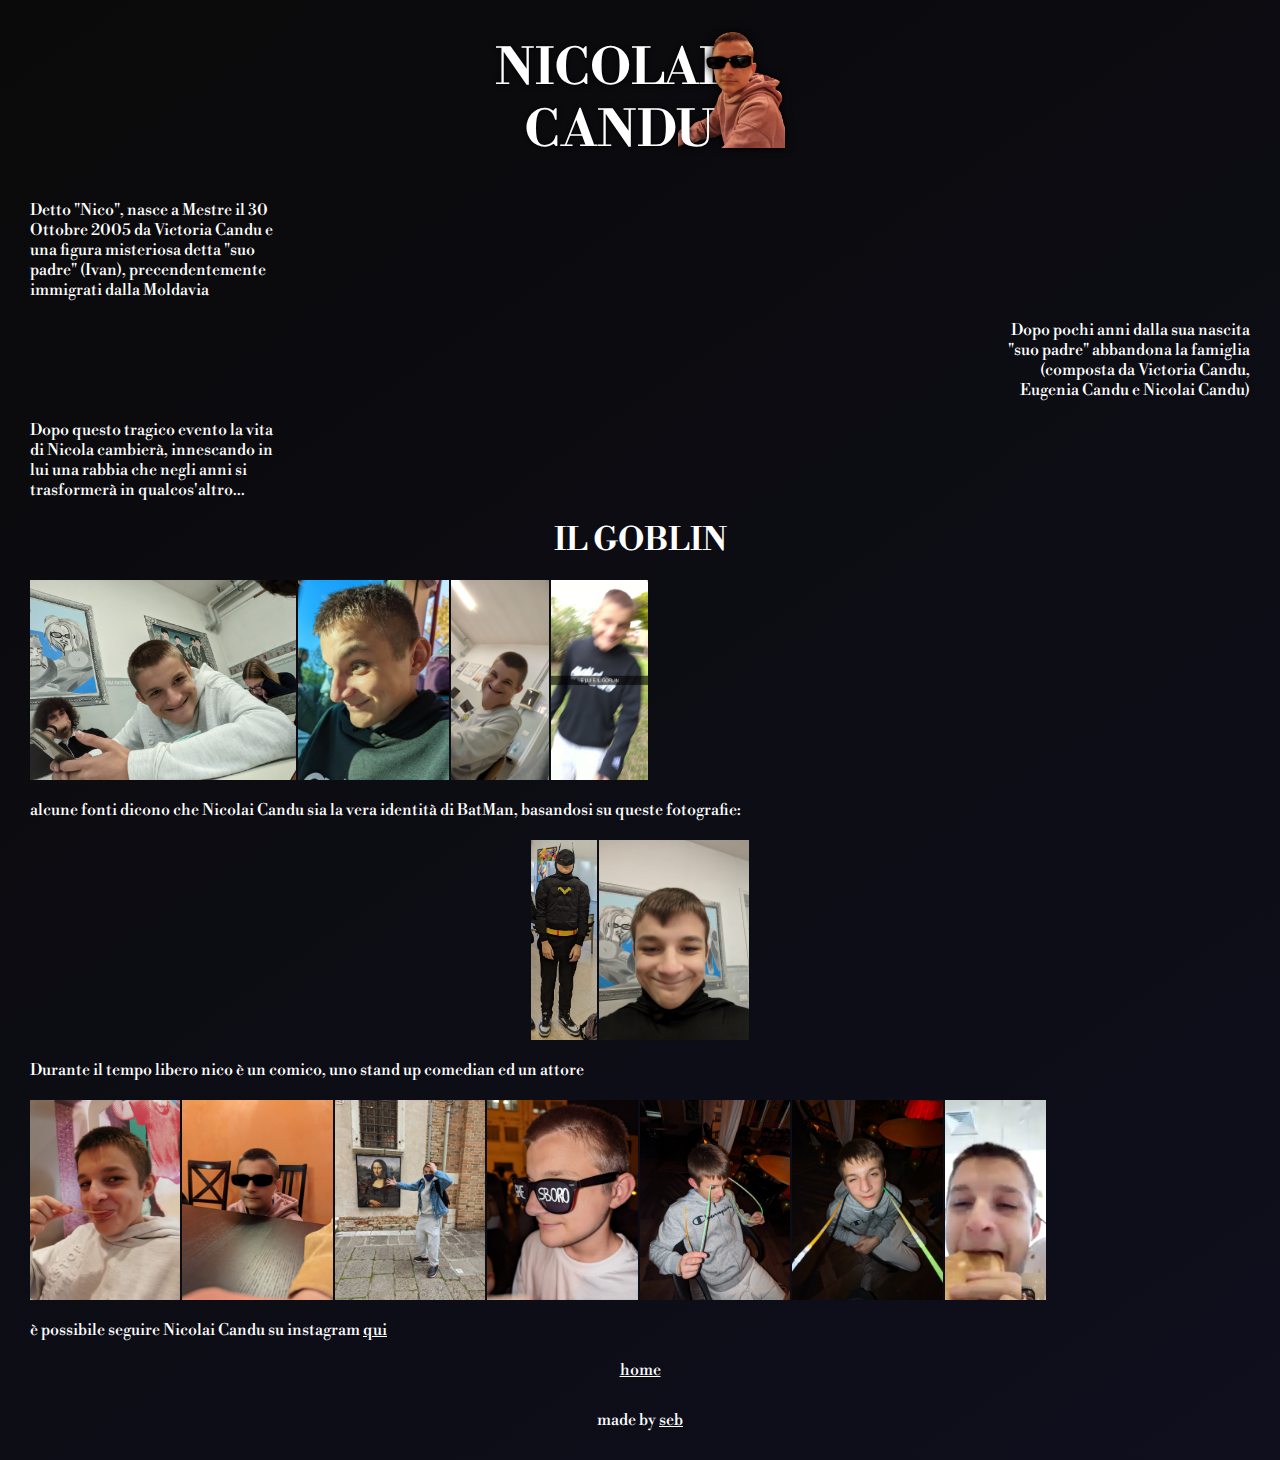
==== about.html @ 327bbfac "/about" ====
<!DOCTYPE html>
<html lang="en">
    <head>
        <meta charset="UTF-8" />
        <meta http-equiv="X-UA-Compatible" content="IE=edge" />
        <meta name="viewport" content="width=device-width, initial-scale=1.0" />
        <title>Nicolai Candu</title>
        <link rel="stylesheet" href="/style.css" />
    </head>
    <body>
        <header>
            <a href="/">
                <div class="text">
                    <h1>Nicolai<br /><span>Candu</span></h1>
                </div>
                <div class="image">
                    <img
                        height="116px"
                        src="/assets/comico/glasses.png"
                        alt="nico with glasses"
                    />
                </div>
            </a>
        </header>
        <main>
            <div class="story">
                <div class="text">
                    <p>
                        Detto "Nico", nasce a Mestre il 30 Ottobre 2005 da
                        Victoria Candu e una figura misteriosa detta "suo padre"
                        (Ivan), precendentemente immigrati dalla Moldavia
                    </p>
                </div>
                <div class="text">
                    <p>
                        Dopo pochi anni dalla sua nascita "suo padre" abbandona
                        la famiglia (composta da Victoria Candu, Eugenia Candu e
                        Nicolai Candu)
                    </p>
                </div>
                <div class="text">
                    <p>
                        Dopo questo tragico evento la vita di Nicola cambierà,
                        innescando in lui una rabbia che negli anni si
                        trasformerà in qualcos'altro...
                    </p>
                </div>
                <h1 class="goblin">Il Goblin</h1>
                <div class="pics">
                    <img
                        src="/assets/goblin/PXL_20220929_072158037.jpg"
                        alt="Il Goblin"
                        height="200px"
                    />
                    <img
                        src="/assets/goblin/PXL_20221029_145705311.jpg"
                        alt="Il Goblin"
                        height="200px"
                    />
                    <img
                        src="/assets/goblin/Snapchat-1589647018.jpg"
                        alt="Il Goblin"
                        height="200px"
                    />
                    <img
                        src="/assets/goblin/Snapchat-358985855.jpg"
                        alt="Il Goblin"
                        height="200px"
                    />
                </div>
                <p>
                    alcune fonti dicono che Nicolai Candu sia la vera identità
                    di BatMan, basandosi su queste fotografie:
                </p>
                <div class="pics-parent">
                    <div class="pics">
                        <img
                            src="/assets/batman/PXL_20230208_070920172.jpg"
                            alt="Presunto BatMan"
                            height="200px"
                        />
                        <img
                            src="/assets/batman/PXL_20230208_070828238.jpg"
                            alt="Presunto BatMan"
                            height="200px"
                        />
                    </div>
                </div>
                <p>
                    Durante il tempo libero nico è un comico, uno stand up
                    comedian ed un attore
                </p>
                <div class="pics">
                    <img
                        src="/assets/comico/IMG_20220209_144618.jpg"
                        alt="Nicolai Candu Comico"
                        height="200px"
                    />
                    <img
                        src="/assets/comico/PXL_20220326_210825084.jpg"
                        alt="Nicolai Candu Comico"
                        height="200px"
                    />
                    <img
                        src="/assets/comico/PXL_20220412_074458176.jpg"
                        alt="Nicolai Candu Comico"
                        height="200px"
                    />
                    <img
                        src="/assets/comico/PXL_20220514_202314496.jpg"
                        alt="Nicolai Candu Comico"
                        height="200px"
                    />
                    <img
                        src="/assets/comico/PXL_20230204_212427025.jpg"
                        alt="Nicolai Candu Comico"
                        height="200px"
                    />
                    <img
                        src="/assets/comico/PXL_20230204_212551752.jpg"
                        alt="Nicolai Candu Comico"
                        height="200px"
                    />
                    <img
                        src="/assets/comico/Screenshot_20220318-144629.png"
                        alt="Nicolai Candu Comico"
                        height="200px"
                    />
                </div>
                <p>
                    è possibile seguire Nicolai Candu su instagram
                    <a href="https://www.instagram.com/candu.nicola/">qui</a>
                </p>
                <p style="text-align: center; margin-top: 20px">
                    <a href="/">home</a>
                </p>
            </div>
        </main>
        <footer>
            <p>made by <a href="https://sebastianogirotto.me">seb</a></p>
        </footer>
    </body>
</html>
---- style.css ----
@font-face {
  font-family: "Libre Bodoni";
  src: url("/assets/fonts/LibreBodoni-VariableFont_wght.ttf");
}
body {
  background: linear-gradient(145deg, rgb(10, 10, 10) 0%, rgb(17, 17, 39) 150%);
  background-size: cover;
  background-repeat: no-repeat;
  color: white;
  margin: 0;
  font-family: "Libre Bodoni";
}

h1,
p {
  margin: 0;
}

a {
  color: unset;
}

header {
  height: 200px;
  display: grid;
  place-items: center;
}
header a {
  text-decoration: none;
  font-size: 25px;
  display: flex;
  justify-content: center;
  align-items: center;
}
header a .text {
  display: inline-block;
  width: 220px;
}
header a h1 {
  text-transform: uppercase;
  text-align: right;
  text-shadow: 0 0 5px black;
}
header a h1 span {
  position: relative;
  z-index: 3;
}
header a .image {
  width: 70px;
  display: flex;
  justify-content: flex-end;
  z-index: 2;
}
header a .image img {
  transform: translateY(-10px);
  filter: drop-shadow(0 0 5px black);
}

main {
  min-height: calc(100vh - 280px);
}

.quote {
  width: 100%;
  display: grid;
  place-items: center;
}
.quote p {
  text-align: center;
  max-width: 200px;
  font-size: 18px;
}

.phrase {
  margin: 20px 0;
  display: flex;
  justify-content: center;
  text-transform: uppercase;
}
.phrase .image {
  width: 100px;
}
.phrase .image img {
  z-index: 1;
  transform: translateY(-1px);
  filter: drop-shadow(0 0 5px black);
}
.phrase .text {
  line-height: 45px;
  display: flex;
  align-items: flex-end;
}
.phrase .text span {
  position: relative;
}
.phrase .text .hide,
.phrase .text .your {
  z-index: -1;
}
.phrase .text .moms {
  z-index: 2;
}
.phrase .text h1 {
  font-size: 52px;
  text-shadow: 0 0 5px black;
}
.phrase:nth-child(even) {
  text-align: right;
}
.phrase:nth-child(even) .party {
  z-index: 2;
}
.phrase:nth-child(even) .image {
  display: flex;
  justify-content: flex-end;
  width: 80px;
}
.phrase:nth-child(even) .image img {
  transform: translateY(-7px);
}

.batman {
  display: grid;
  place-items: center;
  margin-bottom: 20px;
}

.discover {
  text-align: center;
  margin: 40px 0;
}

footer {
  display: grid;
  place-items: center;
  height: 80px;
}

.story {
  padding: 0 30px;
}
.story .text {
  display: flex;
  width: 100%;
}
.story .text p {
  max-width: 250px;
}
.story .text:nth-child(even) {
  text-align: right;
  justify-content: flex-end;
}
.story .text:not(:first-child) {
  margin-top: 20px;
}
.story .goblin {
  text-transform: uppercase;
  text-align: center;
  margin: 20px 0;
}

.pics-parent {
  display: grid;
  place-items: center;
}

.pics {
  display: flex;
  gap: 2px;
  overflow: auto;
  margin: 20px 0;
}/*# sourceMappingURL=style.css.map */
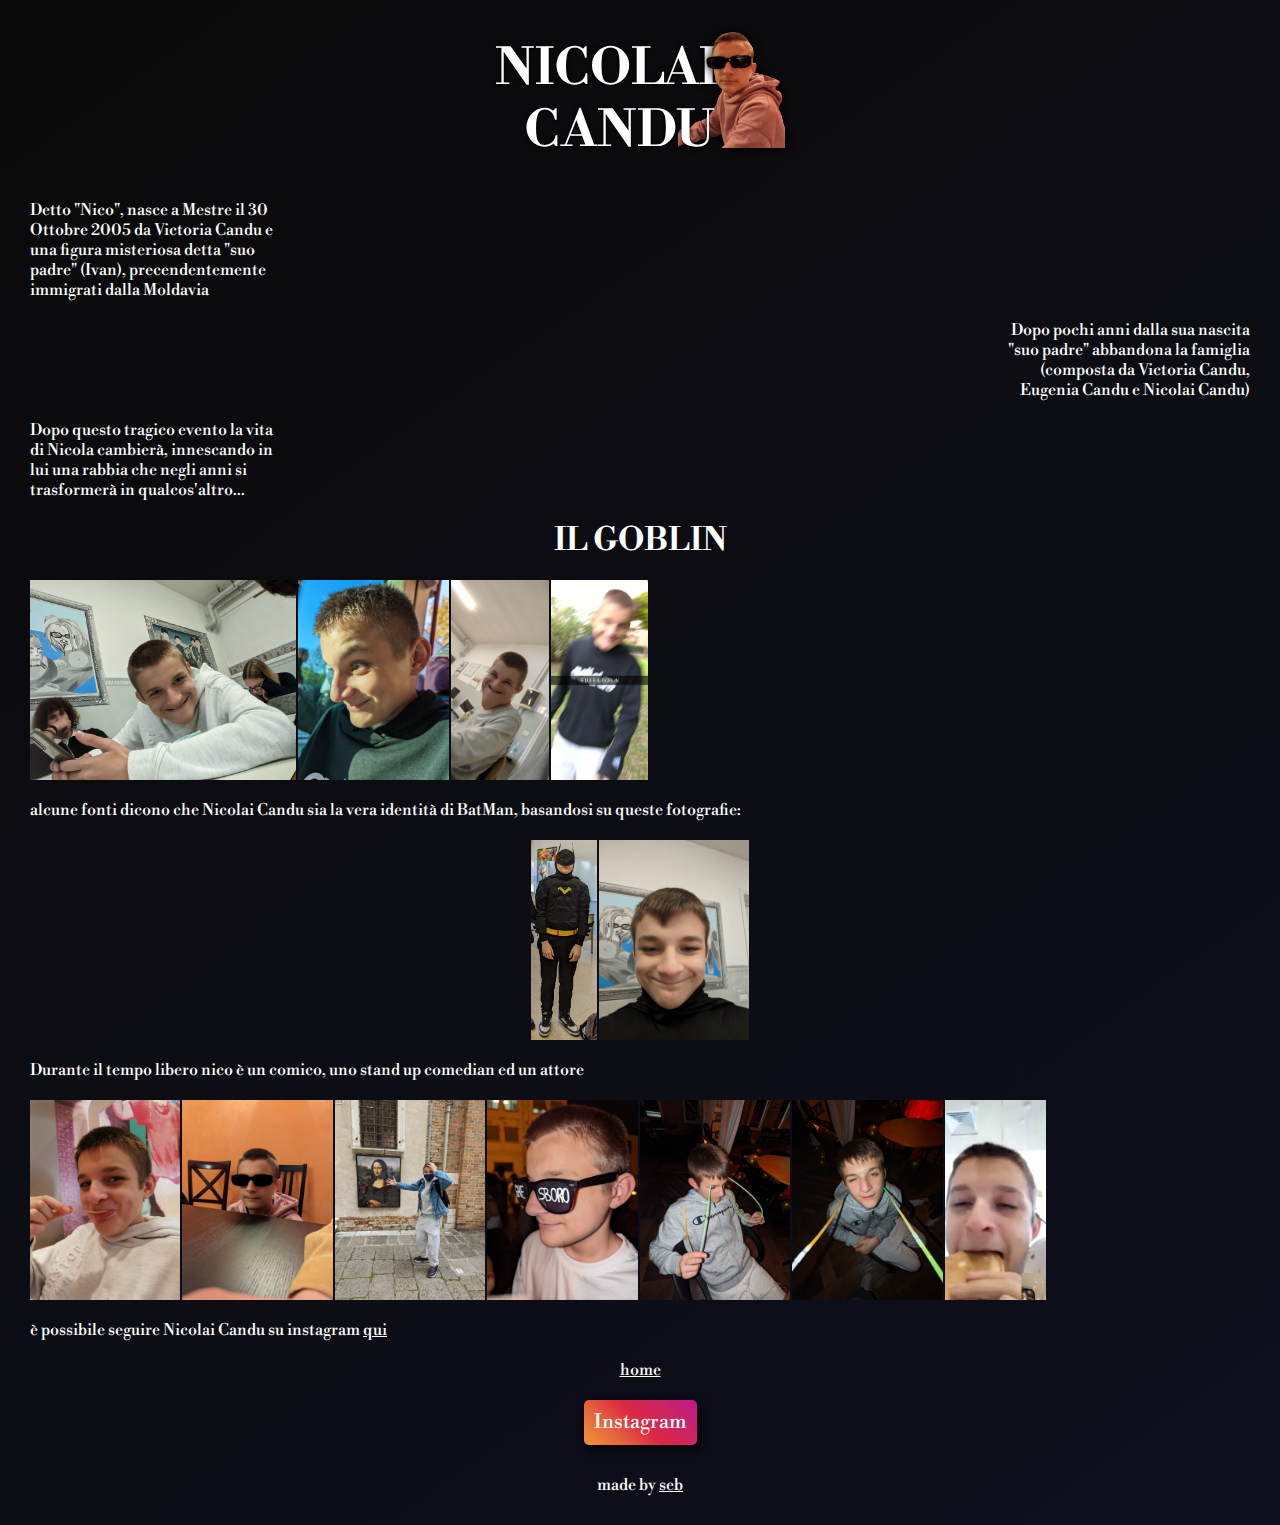
==== commit 369a772e: "instagram and animations" ====
--- a/about.html
+++ b/about.html
@@ -135,6 +135,13 @@
                     <a href="/">home</a>
                 </p>
             </div>
+            <div class="instagram" style="margin-top: 20px">
+                <a
+                    href="https://www.instagram.com/candu.nicola/"
+                    target="_blank"
+                    >Instagram</a
+                >
+            </div>
         </main>
         <footer>
             <p>made by <a href="https://sebastianogirotto.me">seb</a></p>
--- a/style.css
+++ b/style.css
@@ -1,6 +1,16 @@
 @font-face {
   font-family: "Libre Bodoni";
   src: url("/assets/fonts/LibreBodoni-VariableFont_wght.ttf");
+}
+@keyframes slide-in {
+  100% {
+    transform: translateX(0);
+  }
+}
+@keyframes show-overflow {
+  100% {
+    overflow-x: unset;
+  }
 }
 body {
   background: linear-gradient(145deg, rgb(10, 10, 10) 0%, rgb(17, 17, 39) 150%);
@@ -9,6 +19,8 @@
   color: white;
   margin: 0;
   font-family: "Libre Bodoni";
+  overflow-x: hidden;
+  animation: 0s show-overflow 2s forwards;
 }
 
 h1,
@@ -104,8 +116,14 @@
   font-size: 52px;
   text-shadow: 0 0 5px black;
 }
+.phrase:nth-child(odd) {
+  animation: slide-in 1s cubic-bezier(0.68, -0.55, 0.27, 1.55) 0.2s forwards;
+  transform: translateX(100%);
+}
 .phrase:nth-child(even) {
   text-align: right;
+  transform: translateX(-100%);
+  animation: slide-in 1s cubic-bezier(0.68, -0.55, 0.27, 1.55) 0.3s forwards;
 }
 .phrase:nth-child(even) .party {
   z-index: 2;
@@ -122,7 +140,28 @@
 .batman {
   display: grid;
   place-items: center;
-  margin-bottom: 20px;
+  margin: 20px 0;
+}
+.batman img {
+  filter: drop-shadow(0 0 5px black);
+}
+
+.instagram {
+  display: grid;
+  place-items: center;
+}
+.instagram a {
+  text-decoration: none;
+  background: linear-gradient(45deg, #f09433 0%, #e6683c 25%, #dc2743 50%, #cc2366 75%, #bc1888 100%);
+  padding: 10px;
+  border-radius: 5px;
+  font-size: 20px;
+  box-shadow: 3px 3px 10px black;
+  transition-duration: 0.2s;
+}
+.instagram a:hover {
+  scale: 1.2;
+  background: linear-gradient(45deg, #bc1888 0%, #cc2366 25%, #dc2743 50%, #e6683c 75%, #f09433 100%);
 }
 
 .discover {
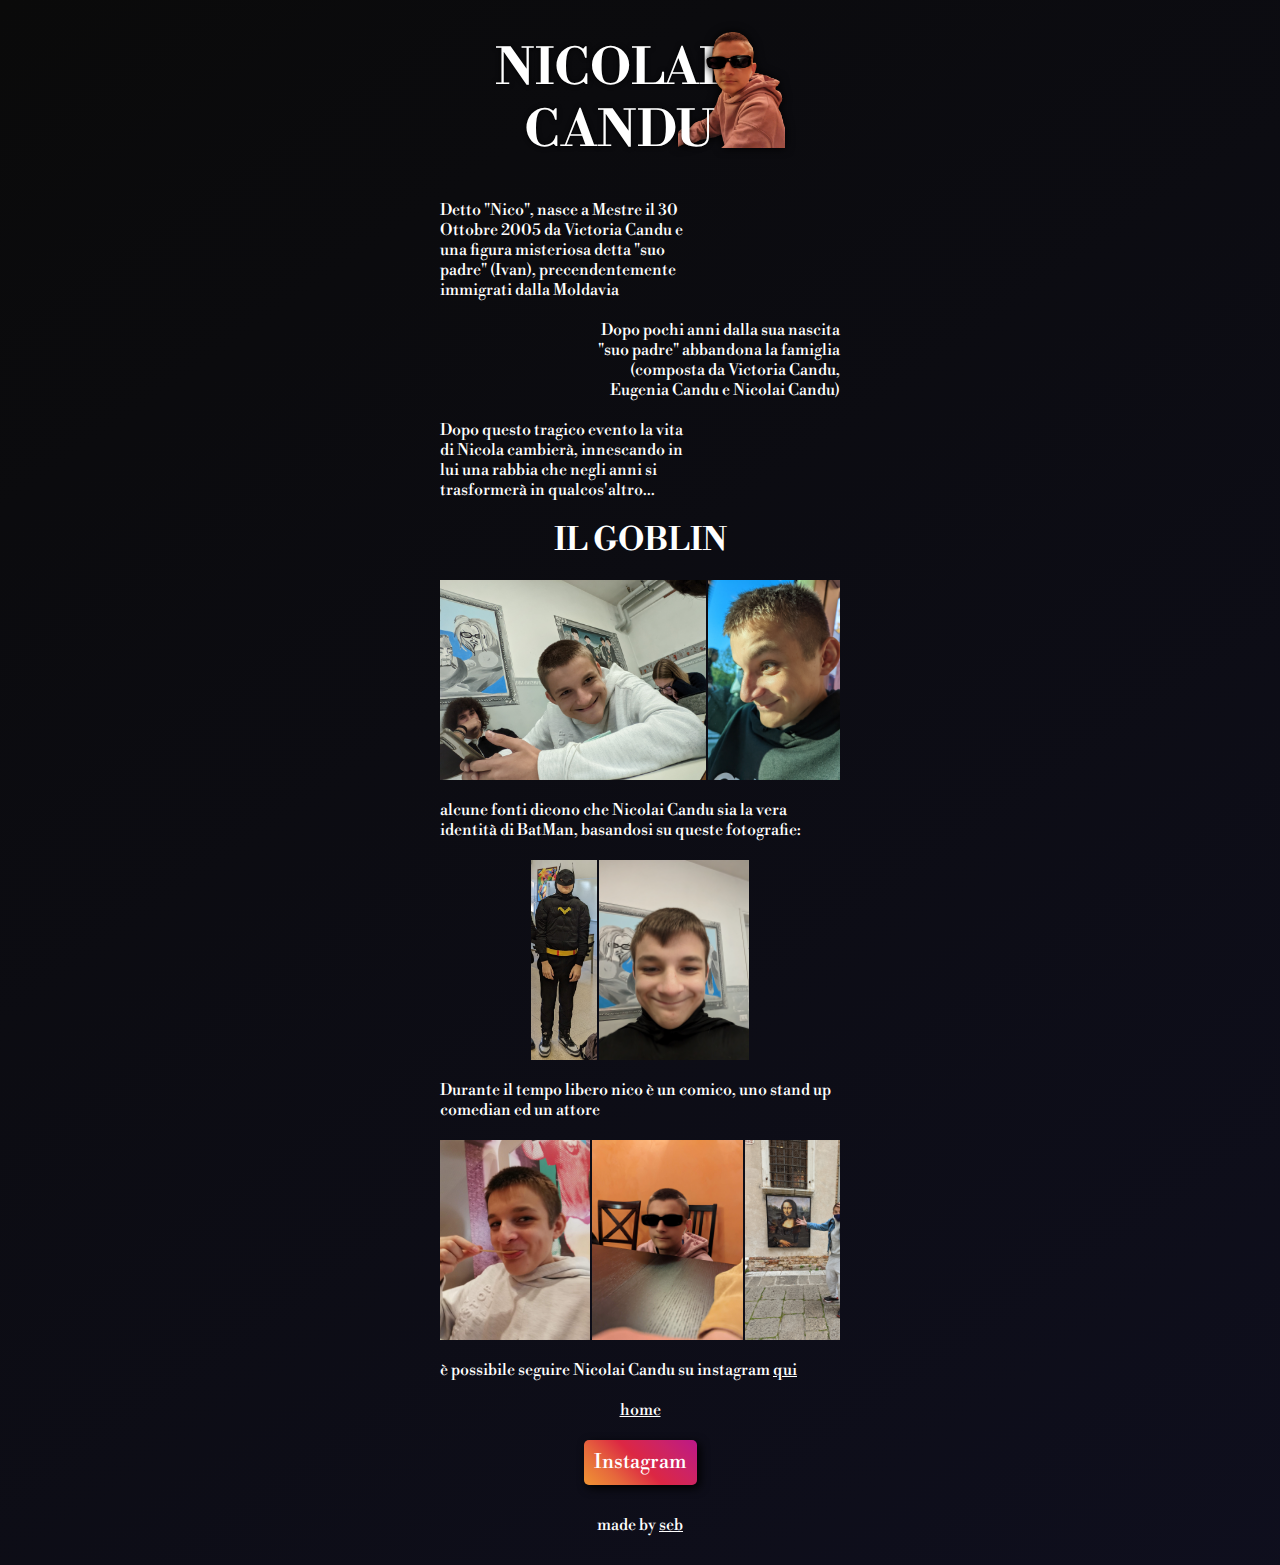
==== commit ceccc7df: "icons" ====
--- a/about.html
+++ b/about.html
@@ -5,7 +5,130 @@
         <meta http-equiv="X-UA-Compatible" content="IE=edge" />
         <meta name="viewport" content="width=device-width, initial-scale=1.0" />
         <title>Nicolai Candu</title>
-        <link rel="stylesheet" href="/style.css" />
+        <link rel="stylesheet" href="/style.css" type="text/css" />
+        <link
+            rel="apple-touch-icon"
+            sizes="57x57"
+            href="/apple-icon-57x57.png"
+        />
+        <link
+            rel="apple-touch-icon"
+            sizes="60x60"
+            href="/apple-icon-60x60.png"
+        />
+        <link
+            rel="apple-touch-icon"
+            sizes="72x72"
+            href="/apple-icon-72x72.png"
+        />
+        <link
+            rel="apple-touch-icon"
+            sizes="76x76"
+            href="/apple-icon-76x76.png"
+        />
+        <link
+            rel="apple-touch-icon"
+            sizes="114x114"
+            href="/assets/icons/apple-icon-114x114.png"
+        />
+        <link
+            rel="apple-touch-icon"
+            sizes="120x120"
+            href="/assets/icons/apple-icon-120x120.png"
+        />
+        <link
+            rel="apple-touch-icon"
+            sizes="144x144"
+            href="/assets/icons/apple-icon-144x144.png"
+        />
+        <link
+            rel="apple-touch-icon"
+            sizes="152x152"
+            href="/assets/icons/apple-icon-152x152.png"
+        />
+        <link
+            rel="apple-touch-icon"
+            sizes="180x180"
+            href="/assets/icons/apple-icon-180x180.png"
+        />
+        <link
+            rel="icon"
+            type="image/png"
+            sizes="192x192"
+            href="/assets/icons/android-icon-192x192.png"
+        />
+        <link
+            rel="icon"
+            type="image/png"
+            sizes="32x32"
+            href="/assets/icons/favicon-32x32.png"
+        />
+        <link
+            rel="icon"
+            type="image/png"
+            sizes="96x96"
+            href="/assets/icons/favicon-96x96.png"
+        />
+        <link
+            rel="icon"
+            type="image/png"
+            sizes="16x16"
+            href="/assets/icons/favicon-16x16.png"
+        />
+        <link rel="manifest" href="/manifest.json" />
+        <meta name="msapplication-TileColor" content="#1d1c1c" />
+        <meta
+            name="msapplication-TileImage"
+            content="/assets/icons/ms-icon-144x144.png"
+        />
+        <meta name="theme-color" content="#1d1c1c" />
+        <meta
+            name="description"
+            content="Nicolai Candu è un figo assurdo nato a Mestre, è la persona più influente al mondo"
+        />
+        <meta
+            name="keywords"
+            content="Nicolai Candu, Nicola Candu, Nico, Nico Candu, nico, moldavia, mestre"
+        />
+        <meta name="robots" content="all" />
+        <meta name="revisit-after" content="7" />
+        <meta name="language" content="it" />
+        <meta name="charset" content="iso-8859-1" />
+        <meta name="copyright" content="Sebastiano Girotto" />
+        <meta name="author" content="Sebastiano Girotto" />
+        <!-- Primary Meta Tags -->
+        <title>Nicolai Candu</title>
+        <meta name="title" content="Nicolai Candu" />
+        <meta
+            name="description"
+            content="Nicolai Candu è un figo assurdo nato a Mestre, è la persona più influente al mondo"
+        />
+
+        <!-- Open Graph / Facebook -->
+        <meta property="og:type" content="website" />
+        <meta
+            property="og:url"
+            content="https://nicolaicandu.sebastianogirotto.me/"
+        />
+        <meta property="og:title" content="Nicolai Candu" />
+        <meta
+            property="og:description"
+            content="Nicolai Candu è un figo assurdo nato a Mestre, è la persona più influente al mondo"
+        />
+        <meta property="og:image" content="/assets/candu-banner.png" />
+
+        <!-- Twitter -->
+        <meta property="twitter:card" content="summary_large_image" />
+        <meta
+            property="twitter:url"
+            content="https://nicolaicandu.sebastianogirotto.me/"
+        />
+        <meta property="twitter:title" content="Nicolai Candu" />
+        <meta
+            property="twitter:description"
+            content="Nicolai Candu è un figo assurdo nato a Mestre, è la persona più influente al mondo"
+        />
+        <meta property="twitter:image" content="/assets/candu-banner.png" />
     </head>
     <body>
         <header>
@@ -23,124 +146,129 @@
             </a>
         </header>
         <main>
-            <div class="story">
-                <div class="text">
+            <div class="story-parent">
+                <div class="story">
+                    <div class="text">
+                        <p>
+                            Detto "Nico", nasce a Mestre il 30 Ottobre 2005 da
+                            Victoria Candu e una figura misteriosa detta "suo
+                            padre" (Ivan), precendentemente immigrati dalla
+                            Moldavia
+                        </p>
+                    </div>
+                    <div class="text">
+                        <p>
+                            Dopo pochi anni dalla sua nascita "suo padre"
+                            abbandona la famiglia (composta da Victoria Candu,
+                            Eugenia Candu e Nicolai Candu)
+                        </p>
+                    </div>
+                    <div class="text">
+                        <p>
+                            Dopo questo tragico evento la vita di Nicola
+                            cambierà, innescando in lui una rabbia che negli
+                            anni si trasformerà in qualcos'altro...
+                        </p>
+                    </div>
+                    <h1 class="goblin">Il Goblin</h1>
+                    <div class="pics">
+                        <img
+                            src="/assets/goblin/PXL_20220929_072158037.jpg"
+                            alt="Il Goblin"
+                            height="200px"
+                        />
+                        <img
+                            src="/assets/goblin/PXL_20221029_145705311.jpg"
+                            alt="Il Goblin"
+                            height="200px"
+                        />
+                        <img
+                            src="/assets/goblin/Snapchat-1589647018.jpg"
+                            alt="Il Goblin"
+                            height="200px"
+                        />
+                        <img
+                            src="/assets/goblin/Snapchat-358985855.jpg"
+                            alt="Il Goblin"
+                            height="200px"
+                        />
+                    </div>
                     <p>
-                        Detto "Nico", nasce a Mestre il 30 Ottobre 2005 da
-                        Victoria Candu e una figura misteriosa detta "suo padre"
-                        (Ivan), precendentemente immigrati dalla Moldavia
-                    </p>
-                </div>
-                <div class="text">
+                        alcune fonti dicono che Nicolai Candu sia la vera
+                        identità di BatMan, basandosi su queste fotografie:
+                    </p>
+                    <div class="pics-parent">
+                        <div class="pics">
+                            <img
+                                src="/assets/batman/PXL_20230208_070920172.jpg"
+                                alt="Presunto BatMan"
+                                height="200px"
+                            />
+                            <img
+                                src="/assets/batman/PXL_20230208_070828238.jpg"
+                                alt="Presunto BatMan"
+                                height="200px"
+                            />
+                        </div>
+                    </div>
                     <p>
-                        Dopo pochi anni dalla sua nascita "suo padre" abbandona
-                        la famiglia (composta da Victoria Candu, Eugenia Candu e
-                        Nicolai Candu)
-                    </p>
-                </div>
-                <div class="text">
+                        Durante il tempo libero nico è un comico, uno stand up
+                        comedian ed un attore
+                    </p>
+                    <div class="pics">
+                        <img
+                            src="/assets/comico/IMG_20220209_144618.jpg"
+                            alt="Nicolai Candu Comico"
+                            height="200px"
+                        />
+                        <img
+                            src="/assets/comico/PXL_20220326_210825084.jpg"
+                            alt="Nicolai Candu Comico"
+                            height="200px"
+                        />
+                        <img
+                            src="/assets/comico/PXL_20220412_074458176.jpg"
+                            alt="Nicolai Candu Comico"
+                            height="200px"
+                        />
+                        <img
+                            src="/assets/comico/PXL_20220514_202314496.jpg"
+                            alt="Nicolai Candu Comico"
+                            height="200px"
+                        />
+                        <img
+                            src="/assets/comico/PXL_20230204_212427025.jpg"
+                            alt="Nicolai Candu Comico"
+                            height="200px"
+                        />
+                        <img
+                            src="/assets/comico/PXL_20230204_212551752.jpg"
+                            alt="Nicolai Candu Comico"
+                            height="200px"
+                        />
+                        <img
+                            src="/assets/comico/Screenshot_20220318-144629.png"
+                            alt="Nicolai Candu Comico"
+                            height="200px"
+                        />
+                    </div>
                     <p>
-                        Dopo questo tragico evento la vita di Nicola cambierà,
-                        innescando in lui una rabbia che negli anni si
-                        trasformerà in qualcos'altro...
-                    </p>
-                </div>
-                <h1 class="goblin">Il Goblin</h1>
-                <div class="pics">
-                    <img
-                        src="/assets/goblin/PXL_20220929_072158037.jpg"
-                        alt="Il Goblin"
-                        height="200px"
-                    />
-                    <img
-                        src="/assets/goblin/PXL_20221029_145705311.jpg"
-                        alt="Il Goblin"
-                        height="200px"
-                    />
-                    <img
-                        src="/assets/goblin/Snapchat-1589647018.jpg"
-                        alt="Il Goblin"
-                        height="200px"
-                    />
-                    <img
-                        src="/assets/goblin/Snapchat-358985855.jpg"
-                        alt="Il Goblin"
-                        height="200px"
-                    />
-                </div>
-                <p>
-                    alcune fonti dicono che Nicolai Candu sia la vera identità
-                    di BatMan, basandosi su queste fotografie:
-                </p>
-                <div class="pics-parent">
-                    <div class="pics">
-                        <img
-                            src="/assets/batman/PXL_20230208_070920172.jpg"
-                            alt="Presunto BatMan"
-                            height="200px"
-                        />
-                        <img
-                            src="/assets/batman/PXL_20230208_070828238.jpg"
-                            alt="Presunto BatMan"
-                            height="200px"
-                        />
-                    </div>
-                </div>
-                <p>
-                    Durante il tempo libero nico è un comico, uno stand up
-                    comedian ed un attore
-                </p>
-                <div class="pics">
-                    <img
-                        src="/assets/comico/IMG_20220209_144618.jpg"
-                        alt="Nicolai Candu Comico"
-                        height="200px"
-                    />
-                    <img
-                        src="/assets/comico/PXL_20220326_210825084.jpg"
-                        alt="Nicolai Candu Comico"
-                        height="200px"
-                    />
-                    <img
-                        src="/assets/comico/PXL_20220412_074458176.jpg"
-                        alt="Nicolai Candu Comico"
-                        height="200px"
-                    />
-                    <img
-                        src="/assets/comico/PXL_20220514_202314496.jpg"
-                        alt="Nicolai Candu Comico"
-                        height="200px"
-                    />
-                    <img
-                        src="/assets/comico/PXL_20230204_212427025.jpg"
-                        alt="Nicolai Candu Comico"
-                        height="200px"
-                    />
-                    <img
-                        src="/assets/comico/PXL_20230204_212551752.jpg"
-                        alt="Nicolai Candu Comico"
-                        height="200px"
-                    />
-                    <img
-                        src="/assets/comico/Screenshot_20220318-144629.png"
-                        alt="Nicolai Candu Comico"
-                        height="200px"
-                    />
-                </div>
-                <p>
-                    è possibile seguire Nicolai Candu su instagram
-                    <a href="https://www.instagram.com/candu.nicola/">qui</a>
-                </p>
-                <p style="text-align: center; margin-top: 20px">
-                    <a href="/">home</a>
-                </p>
-            </div>
-            <div class="instagram" style="margin-top: 20px">
-                <a
-                    href="https://www.instagram.com/candu.nicola/"
-                    target="_blank"
-                    >Instagram</a
-                >
+                        è possibile seguire Nicolai Candu su instagram
+                        <a href="https://www.instagram.com/candu.nicola/"
+                            >qui</a
+                        >
+                    </p>
+                    <p style="text-align: center; margin-top: 20px">
+                        <a href="/">home</a>
+                    </p>
+                </div>
+                <div class="instagram" style="margin-top: 20px">
+                    <a
+                        href="https://www.instagram.com/candu.nicola/"
+                        target="_blank"
+                        >Instagram</a
+                    >
+                </div>
             </div>
         </main>
         <footer>
--- a/style.css
+++ b/style.css
@@ -175,8 +175,14 @@
   height: 80px;
 }
 
+.story-parent {
+  display: grid;
+  place-items: center;
+}
+
 .story {
   padding: 0 30px;
+  max-width: 400px;
 }
 .story .text {
   display: flex;
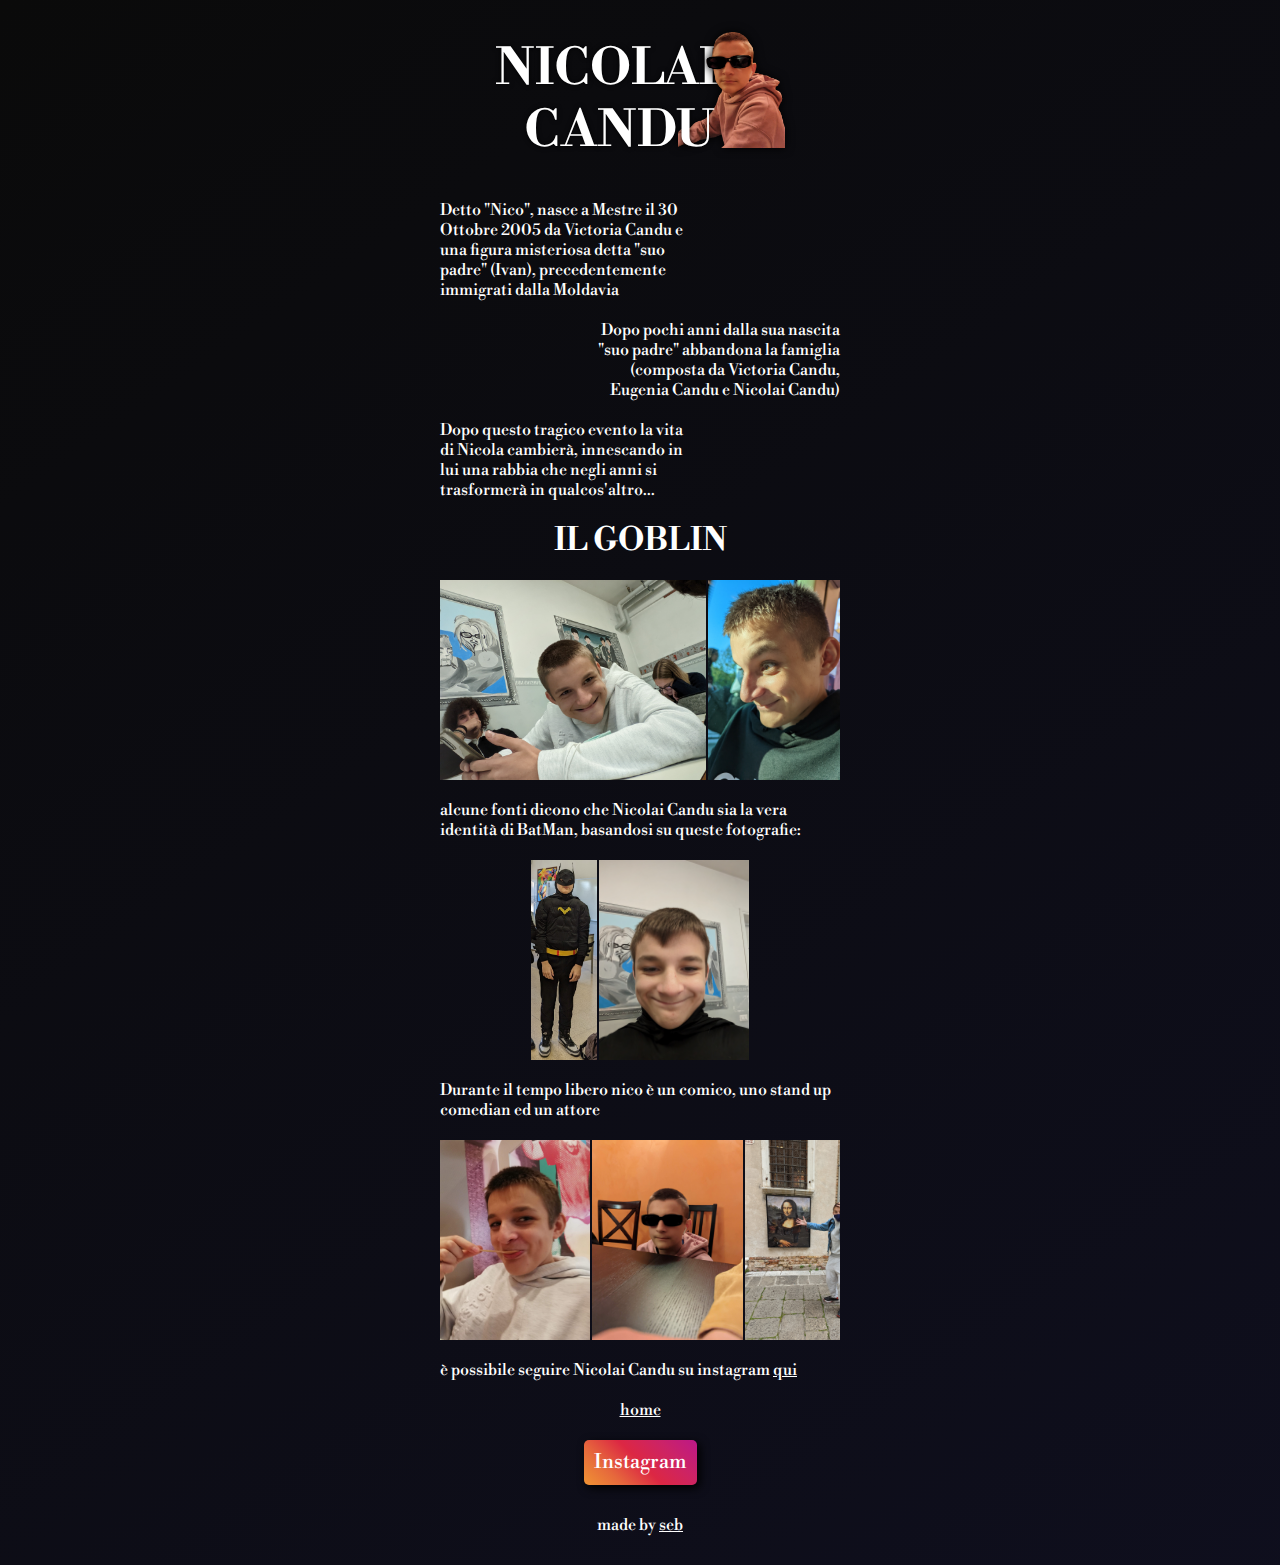
==== commit c625270b: "grammar" ====
--- a/about.html
+++ b/about.html
@@ -152,7 +152,7 @@
                         <p>
                             Detto "Nico", nasce a Mestre il 30 Ottobre 2005 da
                             Victoria Candu e una figura misteriosa detta "suo
-                            padre" (Ivan), precendentemente immigrati dalla
+                            padre" (Ivan), precedentemente immigrati dalla
                             Moldavia
                         </p>
                     </div>
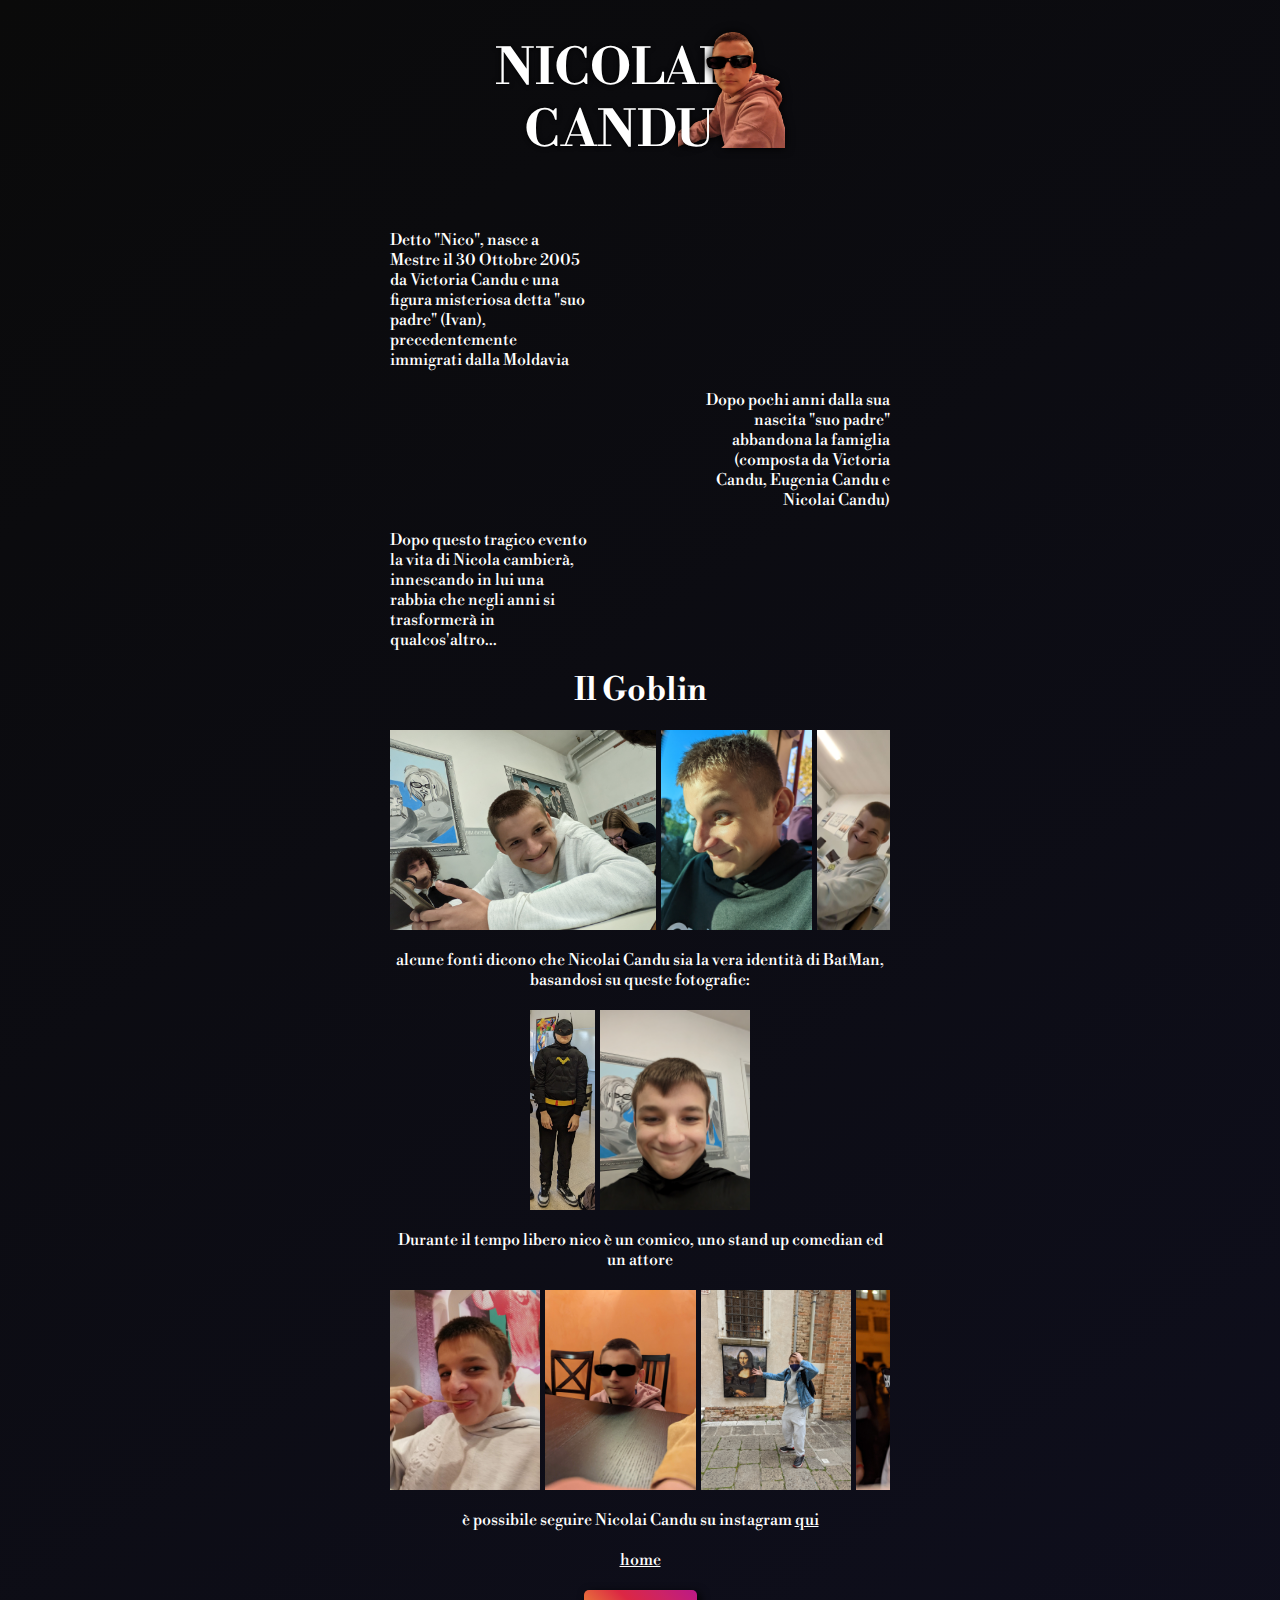
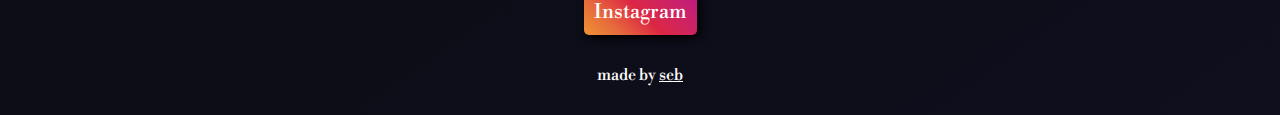
==== commit 3e520a47: "mobile fix" ====
--- a/about.html
+++ b/about.html
@@ -193,7 +193,7 @@
                             height="200px"
                         />
                     </div>
-                    <p>
+                    <p class="description">
                         alcune fonti dicono che Nicolai Candu sia la vera
                         identità di BatMan, basandosi su queste fotografie:
                     </p>
@@ -211,7 +211,7 @@
                             />
                         </div>
                     </div>
-                    <p>
+                    <p class="description">
                         Durante il tempo libero nico è un comico, uno stand up
                         comedian ed un attore
                     </p>
@@ -252,7 +252,7 @@
                             height="200px"
                         />
                     </div>
-                    <p>
+                    <p class="description">
                         è possibile seguire Nicolai Candu su instagram
                         <a href="https://www.instagram.com/candu.nicola/"
                             >qui</a
@@ -261,13 +261,13 @@
                     <p style="text-align: center; margin-top: 20px">
                         <a href="/">home</a>
                     </p>
-                </div>
-                <div class="instagram" style="margin-top: 20px">
-                    <a
-                        href="https://www.instagram.com/candu.nicola/"
-                        target="_blank"
-                        >Instagram</a
-                    >
+                    <div class="instagram" style="margin-top: 20px">
+                        <a
+                            href="https://www.instagram.com/candu.nicola/"
+                            target="_blank"
+                            >Instagram</a
+                        >
+                    </div>
                 </div>
             </div>
         </main>
--- a/style.css
+++ b/style.css
@@ -176,42 +176,45 @@
 }
 
 .story-parent {
-  display: grid;
-  place-items: center;
+  display: flex;
+  justify-content: center;
+  align-items: center;
 }
 
 .story {
-  padding: 0 30px;
-  max-width: 400px;
+  padding: 30px 30px 0;
+  width: calc(100% - 60px);
+  max-width: 500px;
 }
 .story .text {
   display: flex;
-  width: 100%;
 }
 .story .text p {
-  max-width: 250px;
+  max-width: 200px;
 }
 .story .text:nth-child(even) {
+  justify-content: flex-end;
+}
+.story .text:nth-child(even) p {
   text-align: right;
-  justify-content: flex-end;
 }
 .story .text:not(:first-child) {
   margin-top: 20px;
 }
 .story .goblin {
-  text-transform: uppercase;
-  text-align: center;
+  margin-top: 20px;
+  text-align: center;
+}
+.story .pics-parent {
+  display: flex;
+  justify-content: center;
+}
+.story .pics {
+  display: flex;
+  overflow: auto;
+  gap: 5px;
   margin: 20px 0;
 }
-
-.pics-parent {
-  display: grid;
-  place-items: center;
-}
-
-.pics {
-  display: flex;
-  gap: 2px;
-  overflow: auto;
-  margin: 20px 0;
+.story .description {
+  text-align: center;
 }/*# sourceMappingURL=style.css.map */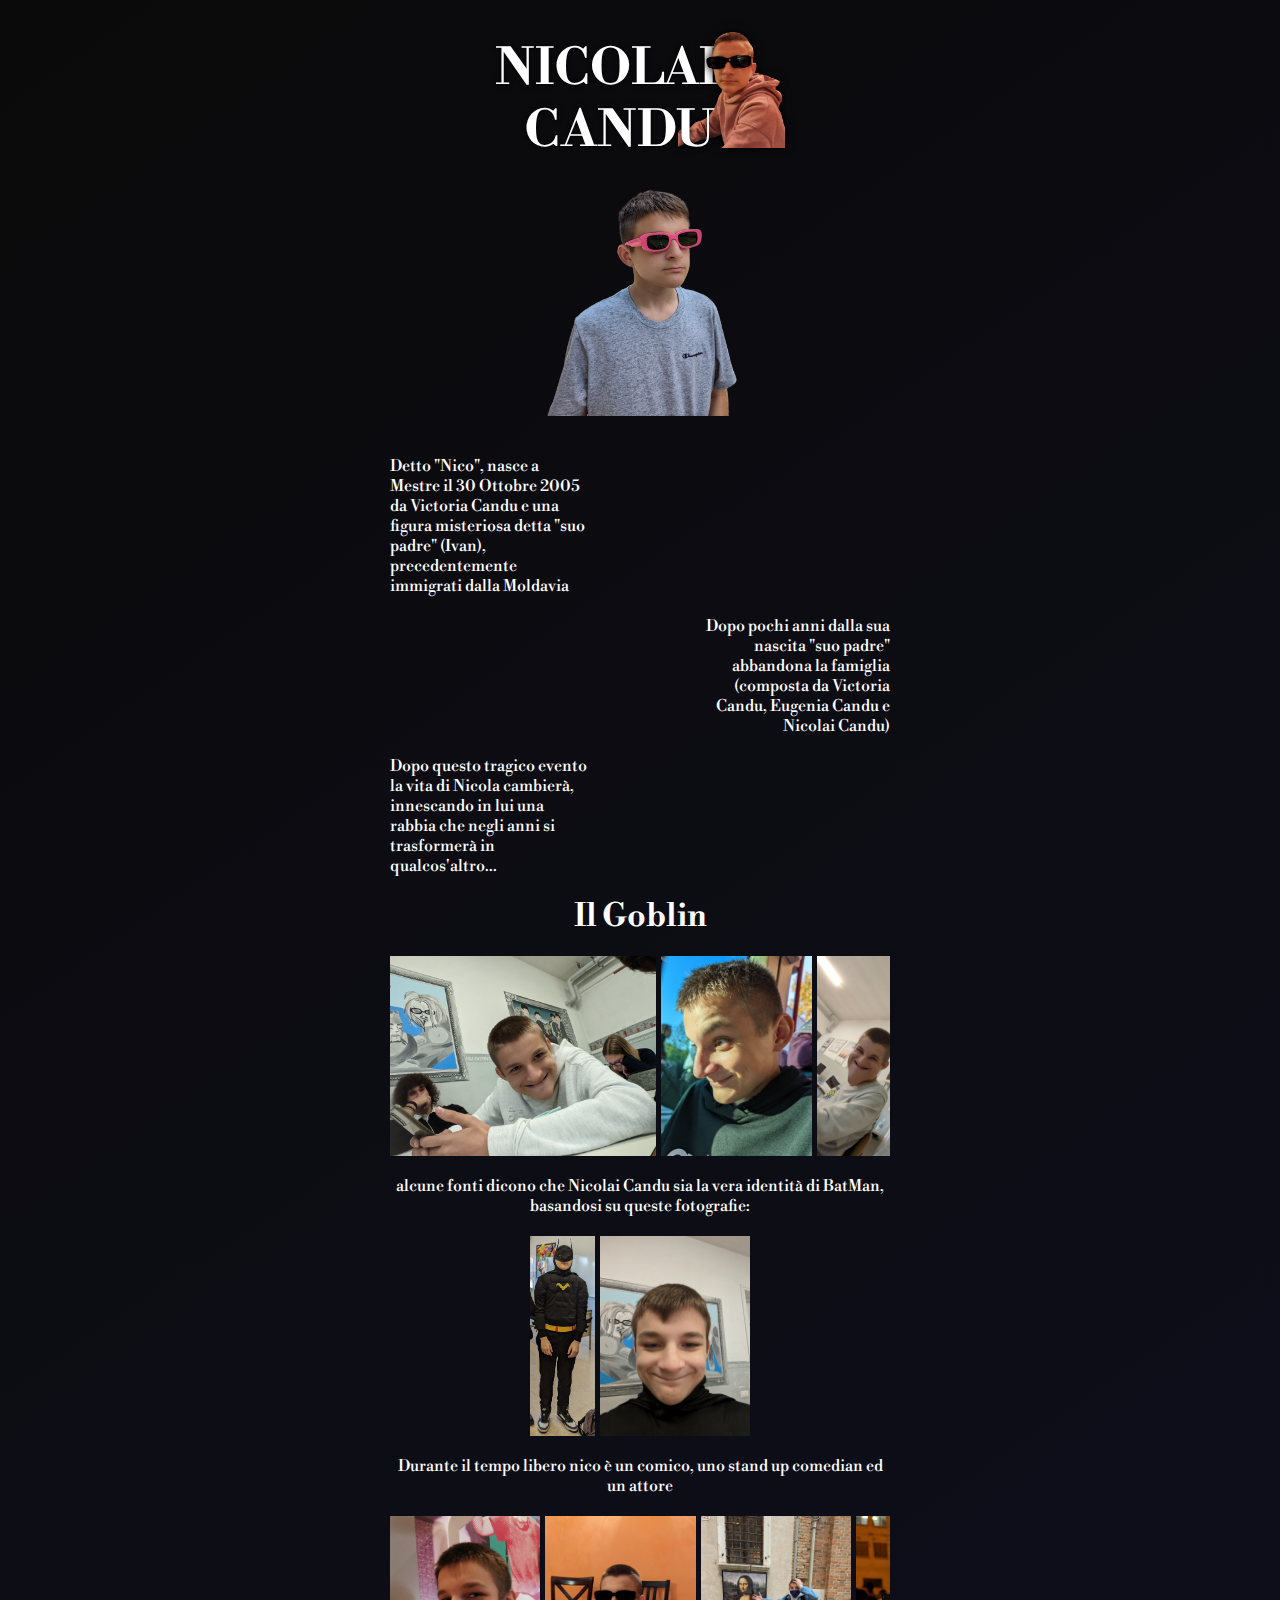
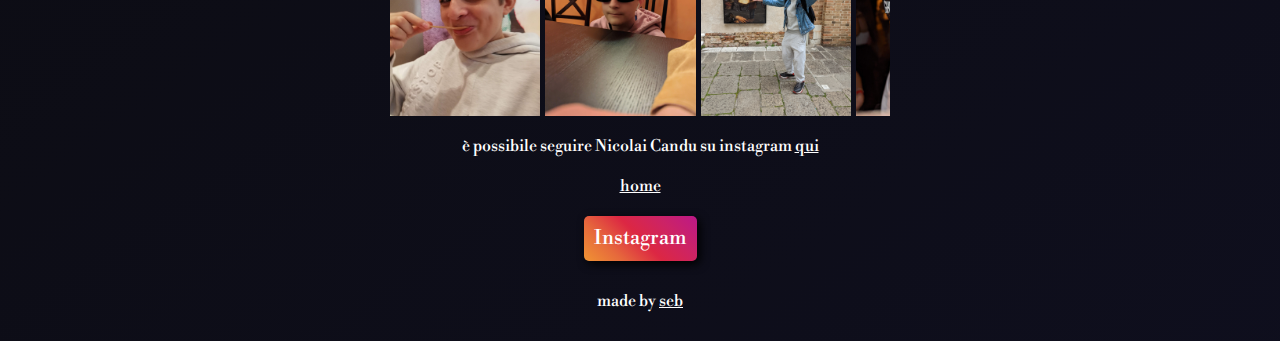
==== commit 478ed57c: "video and pink glasses" ====
--- a/about.html
+++ b/about.html
@@ -6,6 +6,7 @@
         <meta name="viewport" content="width=device-width, initial-scale=1.0" />
         <title>Nicolai Candu</title>
         <link rel="stylesheet" href="/style.css" type="text/css" />
+        <meta name="robots" content="index, follow" />
         <link
             rel="apple-touch-icon"
             sizes="57x57"
@@ -146,6 +147,13 @@
             </a>
         </header>
         <main>
+            <div class="pink-glasses">
+                <img
+                    src="/assets/comico/pink-glasses.png"
+                    alt="Pink Glasses"
+                    width="200px"
+                />
+            </div>
             <div class="story-parent">
                 <div class="story">
                     <div class="text">
@@ -251,6 +259,11 @@
                             alt="Nicolai Candu Comico"
                             height="200px"
                         />
+                        <img
+                            src="/assets/comico/PXL_20230608_121237331.jpg"
+                            alt="Nicolai Candu Comico"
+                            height="200px"
+                        />
                     </div>
                     <p class="description">
                         è possibile seguire Nicolai Candu su instagram
--- a/style.css
+++ b/style.css
@@ -72,6 +72,27 @@
   min-height: calc(100vh - 280px);
 }
 
+.pink-glasses {
+  display: flex;
+  justify-content: center;
+  transform: translateY(-10px);
+}
+
+.yt {
+  display: flex;
+  justify-content: center;
+}
+.yt iframe {
+  width: 85%;
+  max-width: 600px;
+  height: 337.5px;
+}
+
+@media (max-width: 600px) {
+  .yt iframe {
+    height: 200px;
+  }
+}
 .quote {
   width: 100%;
   display: grid;
@@ -102,6 +123,9 @@
   display: flex;
   align-items: flex-end;
 }
+.phrase .text h2 {
+  font-size: 52px;
+}
 .phrase .text span {
   position: relative;
 }
@@ -112,29 +136,52 @@
 .phrase .text .moms {
   z-index: 2;
 }
-.phrase .text h1 {
+.phrase .text h2 {
   font-size: 52px;
   text-shadow: 0 0 5px black;
+  margin: 0;
 }
 .phrase:nth-child(odd) {
   animation: slide-in 1s cubic-bezier(0.68, -0.55, 0.27, 1.55) 0.2s forwards;
   transform: translateX(100%);
 }
-.phrase:nth-child(even) {
+.phrase:nth-child(2) {
   text-align: right;
   transform: translateX(-100%);
   animation: slide-in 1s cubic-bezier(0.68, -0.55, 0.27, 1.55) 0.3s forwards;
 }
-.phrase:nth-child(even) .party {
+.phrase:nth-child(2) .party {
   z-index: 2;
 }
-.phrase:nth-child(even) .image {
+.phrase:nth-child(2) .image {
   display: flex;
   justify-content: flex-end;
   width: 80px;
 }
-.phrase:nth-child(even) .image img {
+.phrase:nth-child(2) .image img {
   transform: translateY(-7px);
+}
+.phrase:nth-child(3) {
+  margin-top: 20px;
+}
+.phrase:nth-child(3) .image {
+  width: 170px;
+}
+.phrase:nth-child(3) .text {
+  padding-top: 20px;
+  align-items: center;
+}
+.phrase:nth-child(3) .text h2 {
+  font-size: 35px;
+  line-height: 32px;
+}
+.phrase:nth-child(3) .text .hero,
+.phrase:nth-child(3) .text .you,
+.phrase:nth-child(3) .text .needed {
+  z-index: -1;
+}
+.phrase:nth-child(3) .text .needed {
+  margin-left: 27px;
 }
 
 .batman {
@@ -217,4 +264,29 @@
 }
 .story .description {
   text-align: center;
+}
+
+.notfound {
+  text-align: center;
+  display: flex;
+  flex-direction: column;
+  justify-content: center;
+  align-items: center;
+  min-height: calc(100vh - 280px);
+}
+
+@media (max-width: 450px) {
+  .phrase:nth-child(3) .image {
+    width: 120px;
+  }
+  .phrase:nth-child(3) .image img {
+    height: 140px;
+  }
+  .phrase:nth-child(3) .text h2 {
+    font-size: 30px;
+    line-height: 27px;
+  }
+  .phrase:nth-child(3) .text .you {
+    margin-left: 8px;
+  }
 }/*# sourceMappingURL=style.css.map */